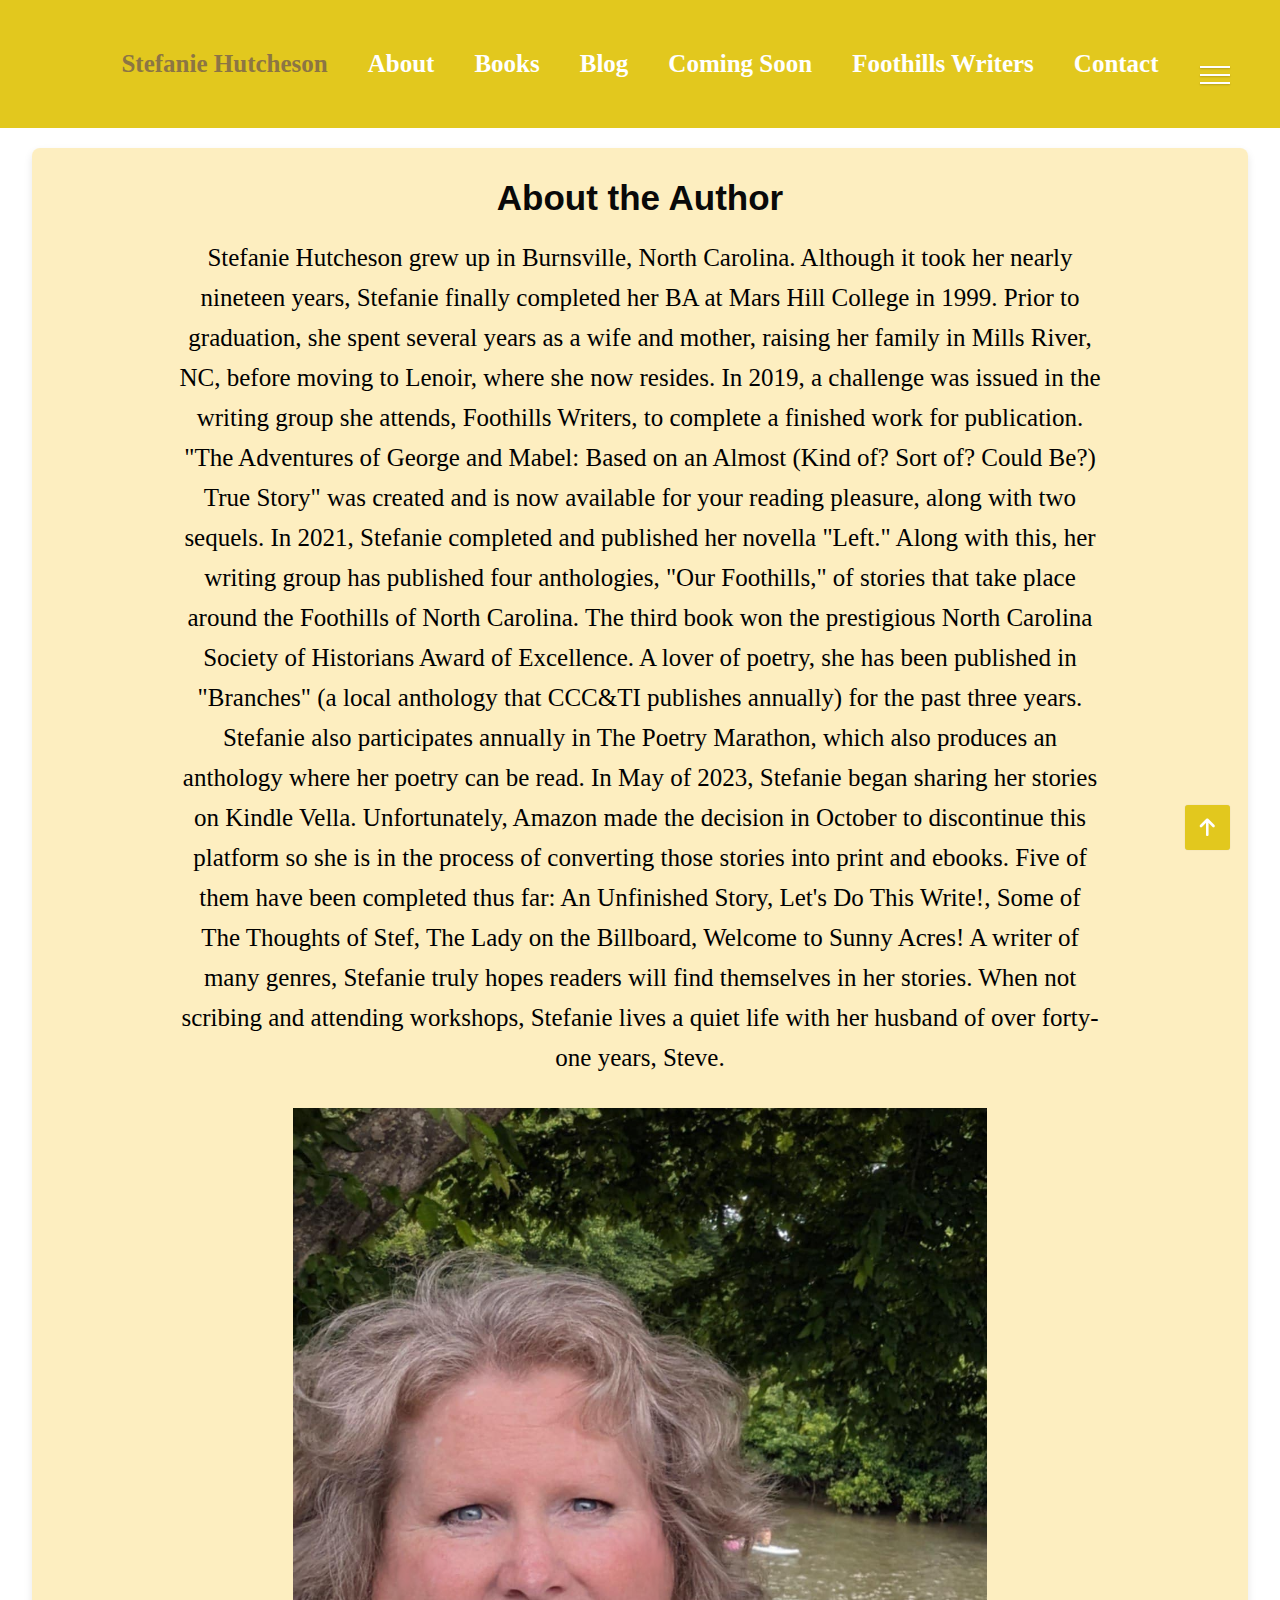
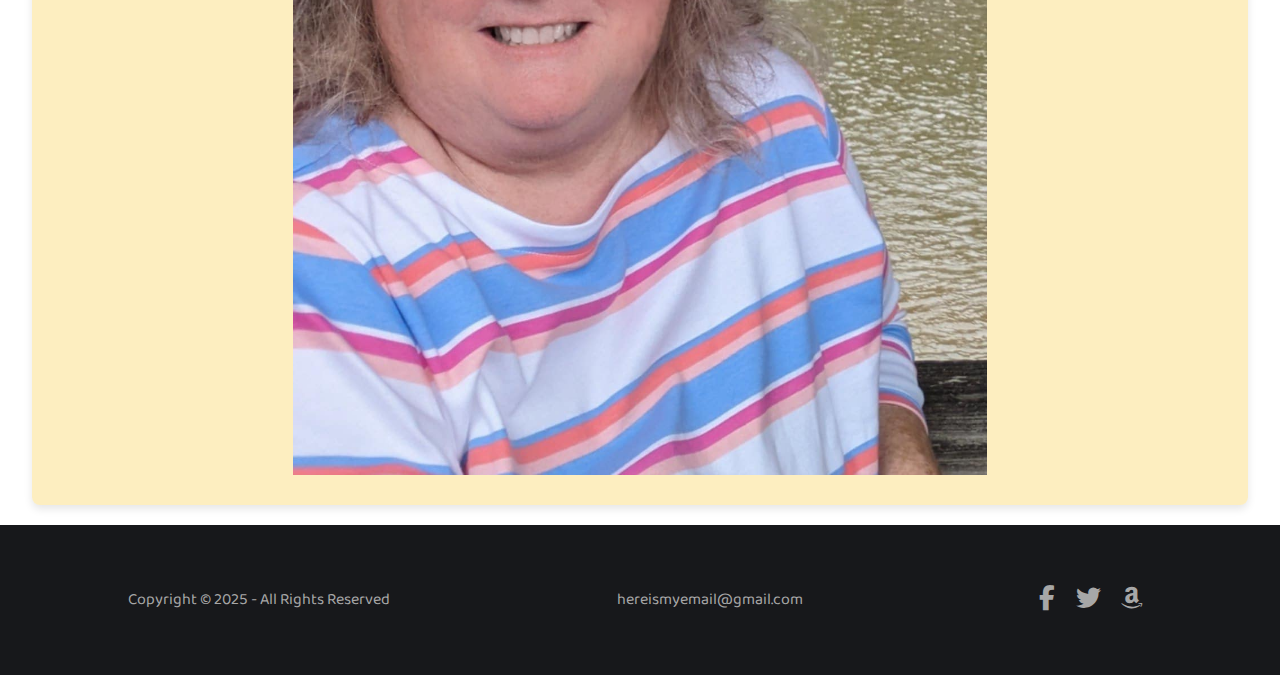
==== about.html @ 1865fa8c "first commit" ====
<!DOCTYPE html>
<html lang="en">

<head>
  <meta charset="UTF-8" />
  <meta http-equiv="X-UA-Compatible" content="IE=edge" />
  <meta name="viewport" content="width=device-width, initial-scale=1.0" />
  <title>Stefanie Hutcheson</title>
  <link rel="stylesheet" href="style.css" />
  <link rel="stylesheet" href="https://cdnjs.cloudflare.com/ajax/libs/font-awesome/6.1.1/css/all.min.css" />
  <link rel="preconnect" href="https://fonts.googleapis.com" />
  <link rel="preconnect" href="https://fonts.gstatic.com" crossorigin />
  <link
    href="https://fonts.googleapis.com/css2?family=Baloo+Da+2:wght@400;500;600;700;800&family=Josefin+Slab:ital,wght@0,400;0,600;1,300;1,400;1,600&family=Mulish:ital,wght@0,300;0,400;0,500;1,300;1,400;1,500&display=swap"
    rel="stylesheet" />
</head>

<body>
  <div class="container">
    <div class="hamburger-menu">
      <div class="line line-1"></div>
      <div class="line line-2"></div>
      <div class="line line-3"></div>
      <span>Close</span>
    </div>

    <header class="nav-bar">
      <nav>
        <ul>
          <li><a href="index.html">Stefanie Hutcheson</a></li>
          <li><a href="about.html">About</a></li>  
          <li><a href="books.html">Books</a></li>
          <li><a href="blog.html">Blog</a></li>
          <li><a href="coming-soon.html">Coming Soon</a></li>
          <li><a href="writing-group.html">Foothills Writers</a></li>
          <li><a href="contact.html">Contact</a></li>
        </ul>
      </nav>
    </header>


    <section class="sidebar">
      <div class="sidelogo-wrapper">
        <img src="images/blackWhiteDandilion.webp" alt="" />
      </div>
      <ul class="menu">
        <li class="menu-item">
          <a href="index.html" class="menu-link" data-content="Home">Home</a>
        </li>
        <li class="menu-item">
          <a href="about.html" class="menu-link" data-content="About Us">About</a>
        </li>
        <li class="menu-item">
          <a href="books.html" class="menu-link" data-content="Books">Books</a>
        </li>
        <li class="menu-item">
          <a href="blog.html" class="menu-link" data-content="Blog">Blog</a>
        </li>
        <li class="menu-item">
          <a href="coming-soon.html" class="menu-link" data-content="Coming Soon">Coming Soon</a>
        </li>
        <li class="menu-item">
          <a href="writing-group.html" class="menu-link" data-content="Foothills Writers">Foothills Writers</a>
        </li>
        <li class="menu-item">
          <a href="contact.html" class="menu-link" data-content="Contact">Contact</a>
        </li>
      </ul>
      <div class="social-media">
        <a href="index.html"><i class="fab fa-facebook-f"></i></a>
        <a href="index.html"><i class="fab fa-twitter"></i></a>
        <a
          href="https://www.amazon.com/stores/Stefanie-Hutcheson/author/B07WG8Z46K?ref=d6k_applink_bb_dls&dplnkId=3e61ffdc-f6aa-440f-a279-d1237e4a8101&isDramIntegrated=true&shoppingPortalEnabled=true"><i
            class="fab fa-amazon"></i></a>
      </div>
    </section>

    <section class="about">
      <header class="about-header">
        <h1>About the Author</h1>
      </header>

      <div class="about-content">
        <p>
          Stefanie Hutcheson grew up in Burnsville, North Carolina. Although it took
          her nearly nineteen years, Stefanie finally completed her BA at Mars Hill College in 1999.
          Prior to graduation, she spent several years as a wife and mother, raising her family
          in Mills River, NC, before moving to Lenoir, where she now resides. In 2019, a challenge
          was issued in the writing group she attends, Foothills Writers, to complete a finished
          work for publication. "The Adventures of George and Mabel: Based on an Almost
          (Kind of? Sort of? Could Be?) True Story" was created and is now available for
          your reading pleasure, along with two sequels. In 2021, Stefanie completed and published her
          novella "Left." Along with this, her writing group has published four anthologies, "Our Foothills," 
          of stories that take place around the Foothills of North Carolina. The third book won the prestigious
          North Carolina Society of Historians Award of Excellence. A lover of poetry, she has been published in 
          "Branches" (a local anthology that CCC&TI publishes annually) for the past three years. Stefanie also
          participates annually in The Poetry Marathon, which also produces an anthology where her poetry can be read.
          In May of 2023, Stefanie began sharing her stories on Kindle Vella. Unfortunately, Amazon made the decision
          in October to discontinue this platform so she is in the process of converting those stories into print and ebooks.
          Five of them have been completed thus far: An Unfinished Story, Let's Do This Write!, Some of The Thoughts of Stef,
          The Lady on the Billboard, Welcome to Sunny Acres! A writer of many genres, Stefanie truly hopes readers will find 
          themselves in her stories. When not scribing and attending workshops, Stefanie lives a quiet life with her husband
          of over forty-one years, Steve. 
        </p>
        <img src="images/stefanie.png" alt="Author's Photo" class="author-photo">
      </div>
    </section>

    <footer class="footer">
      <div class="footer-content">
        <p class="copyright">
          Copyright &copy; 2025 - All Rights Reserved
        </p>

        <p class="copyright">hereismyemail@gmail.com</p>
        <div class="social-list">
          <a href=""><i class="fab fa-facebook-f"></i> </a>
          <a href=""><i class="fab fa-twitter"></i> </a>
          <a
            href="https://www.amazon.com/stores/Stefanie-Hutcheson/author/B07WG8Z46K?ref=d6k_applink_bb_dls&dplnkId=3e61ffdc-f6aa-440f-a279-d1237e4a8101&isDramIntegrated=true&shoppingPortalEnabled=true#"><i
              class="fab fa-amazon"></i></a>
        </div>
      </div>
    </footer>
  </div>

  <a href="" class="scroll-btn">
    <i class="fas fa-arrow-up"></i>
  </a>

  <script src="script.js"></script>
  <script src="https://code.jquery.com/jquery-3.6.0.js" integrity="sha256-H+K7U5CnXl1h5ywQfKtSj8PCmoN9aaq30gDh27Xc0jk="
    crossorigin="anonymous"></script>
  <script src="tilt.js"></script>
</body>

</html>
---- style.css ----
* {
    margin: 0;
    padding: 0;
    outline: none;
    box-sizing: border-box;
    list-style: none;
    text-decoration: none;
}

html {
    font-size: 62.5%;
}





/*-------------------------------------------------*/
/* Nav Styles */



.nav-bar {
    width: 100%;
    height: 50%;
    padding: 5rem;
    background-color: rgb(226, 200, 30);
}

.nav-bar nav ul {
    list-style: none;
    /* Removes bullets */
    display: flex;
    /* Displays list items horizontally */
    gap: 20px;
    /* Adds space between list items */
    padding: 0;
    /* Removes default padding */
    margin: 0;
    /* Removes default margin */
    justify-content: center;
    /* Centers the items horizontally */
}


/* Styling for each link in the navigation */
.nav-bar nav ul li a {
    text-decoration: none;
    /* Removes underline */
    color: #ffffff;
    /* Sets text color */
    font-weight: bold;
    /* Makes text bold */
    padding: 10px 10px;
    /* Adds padding for clickable area */
    transition: color 0.3s ease;
    /* Smooth color change on hover */
    font-size: 3.5rem;
}

/* Hover effect for links */
.nav-bar nav ul li a:hover {
    color: #5d5d5d;
    /* Changes color when hovered */
}

.nav-bar nav ul li:first-child a {
    font-family: "Lucida Handwriting", cursive;
    color: #8c7544;
    /* Changes the font color to red */
    transition: font-size 0.3s ease, color 0.3s ease;
    /* Smooth hover effects */
}

.nav-bar nav ul li:first-child a:hover {
    font-size: 3.7rem;
    color: #8c7544;
}


.img-wrapper {
    width: 100%;
    height: 100%;
    background-color: black;
    overflow: hidden;
}

.img-wrapper img {
    width: 100%;
    height: 100%;
    object-fit: cover;
    opacity: 0.5;
    animation: scale 25s;
}

@keyframes scale {
    0% {
        transform: scale(1.3);
    }

    100% {
        transform: scale(1);
    }
}


.header {
    width: 100%;
    height: 120vh;
    perspective: 100rem;
    overflow: hidden;
}



/*-----------------------------------------------*/
/* Blog Styles */


.blogs-wrapper {
    display: grid;
    grid-template-columns: repeat(3, 1fr);
    gap: 1.5rem;
    justify-items: center;
    align-items: center;
}

.blog-box {
    background: #fff;
    border: 1px solid #ddd;
    border-radius: 8px;
    overflow: hidden;
    box-shadow: 0 4px 6px rgba(0, 0, 0, 0.1);
    transition: transform 0.3s, box-shadow 0.3s;
    width: 80%;
    margin-bottom: 17%;

}

.blog-box:hover {
    transform: translateY(-10px);
    box-shadow: 0 6px 12px rgba(0, 0, 0, 0.2);
}

.blog-box-img-wrapper {
    height: 60%;
    overflow: hidden;
}

.blog-box-img-wrapper img {
    width: 100%;
    height: auto;
    display: block;
    object-fit: cover;
    filter: brightness(70%);
}

.blog-box-title-wrapper {
    padding: 1rem;
    text-align: center;
    height: 40%;
    margin-top: 5%;
}

.blog-box-title-wrapper a {
    font-size: 3rem;
    color: #4a4a4a;
    transition: color 0.3s;
    font-family: 'Mulish', sans-serif;
}

.blog-box-title-wrapper a:hover {
    color: #333;
}


header.blog-header {
    padding: 2rem;
    background-color: #f9f9f9;
    text-align: center;
    margin-bottom: 5%;
}


#blog-content {
    margin: 20px;
    margin-bottom: 50px;

}

#blog-content h2 {
    font-size: 3rem;
    color: #333;
    font-family: 'Arial', sans-serif;
}

#blog-content p {
    font-size: 2rem;
    color: #666;
    line-height: 1.6;
    margin-bottom: 1.5rem;
    width: 80%;
}





/*-----------------------------------------------*/
/* About Section Styles */
.about {
    background-color: #face4557;
    padding: 3rem;
    margin: 2rem 0;
    border-radius: 8px;
    box-shadow: 0 4px 8px rgba(0, 0, 0, 0.1);
    width: 95%;

    margin-left: auto;
    margin-right: auto;
}

.about-header {
    text-align: center;
    margin-bottom: 2rem;
}

.about-header h1 {
    font-size: 3.5rem;
    color: #090909;
    font-family: 'Arial', sans-serif;
}

.about-content {
    display: flex;
    flex-direction: column;
    align-items: center;
    justify-content: center;
    text-align: center;
}

.about-content p {
    font-size: 2.5rem;
    color: #000000;
    line-height: 1.6;
    margin-bottom: 1.5rem;
    max-width: 80%;
}

.author-photo {
    width: 60%;
    height: 60%;
    box-shadow: #1f1f1f;


}

.about-content img {
    margin-top: 1.5rem;
}







/*-----------------------------------------------*/
/* Reviews Section Styles */
.reviews {
    width: 100%;
    height: 70vh;
    perspective: 100rem;
    overflow: hidden;
    display: flex;
    justify-content: space-evenly;
    /* Spaces out the reviews evenly */
    align-items: center;
    /* Centers the reviews vertically */
    padding: 2rem;
    background-color: #f4f4f4;
    /* Light background for better contrast */
}

.review {
    background-color: #fff;
    width: 30%;
    /* Adjust the width for each review */
    height: 40rem;
    /* Adjusted height to fill space */
    border: 1px solid #ccc;
    /* Light border */
    border-radius: 8px;
    /* Rounded corners */
    padding: 1.5rem;
    box-shadow: 0 4px 6px rgba(0, 0, 0, 0.1);
    /* Subtle shadow for depth */
    transition: transform 0.3s ease-in-out;
    /* Smooth hover effect */
    display: flex;
    flex-direction: column;

}

.review:hover {
    transform: translateY(-10px);
    /* Slight hover lift effect */
}

.review-content {
    font-family: Arial, sans-serif;
    font-size: 3rem;
    /* Adjusted font size */
    color: #555;
    text-align: left;
    /* Center the text */
    margin-bottom: 1rem;
    /* Space between the content and customer name */
}

.review-rating {
    margin-top: 5rem;
    margin-bottom: 1rem;
    font-size: 3rem;
    /* Adjusted font size */
    color: #f39c12;
    /* Golden color for rating */
    text-align: left;
    /* Center the rating */
}

.review-rating p {
    margin: 0;
}

.customer-name {
    margin-top: 1rem;
    font-size: 3rem;
    /* Adjusted font size */
    font-weight: bold;
    color: #333;
    text-align: left;
    /* Center the name */
}








/*-----------------------------------------------*/
/* home page banner Styles */
.banner {
    position: absolute;
    display: flex;
    top: 10%;
    left: 15%;
}

.left-content {
    width: 50%;
    /* Space for the text on the left side */
    display: flex;
    flex-direction: column;
    justify-content: center;
    padding: 5rem;
}

.right-content {
    width: 50%;
    /* Space for the image on the right side */
}

.left-content h1 {
    font-family: "Baloo Da 2", serif;
    font-size: 5rem;
    font-weight: 300;
    color: #fff;
    width: 100%;
    line-height: 5rem;
    letter-spacing: 0.2rem;
    text-shadow: 0 0.3rem 0.5rem rgba(0, 0, 0, 0.4);
    opacity: 0;
    animation: moveBanner 1s 0.5s forwards;
    margin-bottom: 3rem;
}

.left-content p {
    font-family: "Josefin Slab", serif;
    font-size: 3rem;
    color: #fff;
    width: 70%;
    letter-spacing: 0.1rem;
    margin-bottom: 3rem;
    text-shadow: 0 0.3rem 0.5rem rgba(0, 0, 0, 0.4);
    opacity: 0;
    animation: moveBanner 1s 0.7s forwards;
}

.left-content button {
    width: 25rem;
    height: 7rem;
    background-color: rgb(226, 200, 30);
    border: none;
    font-family: "Mulish", serif;
    font-size: 2rem;
    text-transform: uppercase;
    color: #fff;
    text-shadow: 0 0.2rem 0.4rem rgba(0, 0, 0, 0.2);
    box-shadow: 0 0.3rem 0.5rem rgba(0, 0, 0, 0.2);
    cursor: pointer;
    opacity: 0;
    animation: moveBanner 1s 0.9s forwards;
}


.right-content img {
    width: 75%;
    /* Make the image take up the available space */
    height: auto;
    /* Maintain aspect ratio */
    cursor: pointer;
    /* Makes the image clickable */
    animation: moveBanner 1s 0s forwards;
}





/****************************************************/
/* coming soon banner Styles */

.soon-left-content {
    width: 50%;
    /* Space for the text on the left side */
    display: flex;
    flex-direction: column;
    justify-content: center;
    padding: 5rem;
}

.soon-right-content {
    width: 50%;
    /* Space for the image on the right side */
}

.soon-left-content h1 {
    font-family: "Baloo Da 2", serif;
    font-size: 5rem;
    font-weight: 300;
    color: #fff;
    width: 100%;
    line-height: 5rem;
    letter-spacing: 0.2rem;
    text-shadow: 0 0.3rem 0.5rem rgba(0, 0, 0, 0.4);
    opacity: 0;
    animation: moveBannerLeft 1s 0.5s forwards;
    margin-bottom: 3rem;
}

.soon-left-content p {
    font-family: "Josefin Slab", serif;
    font-size: 3rem;
    color: #fff;
    width: 70%;
    letter-spacing: 0.1rem;
    margin-bottom: 3rem;
    text-shadow: 0 0.3rem 0.5rem rgba(0, 0, 0, 0.4);
    opacity: 0;
    animation: moveBannerLeft 1s 0.7s forwards;
}

.soon-left-content button {
    width: 25rem;
    height: 7rem;
    background-color: rgb(226, 200, 30);
    border: none;
    font-family: "Mulish", serif;
    font-size: 2rem;
    text-transform: uppercase;
    color: #fff;
    text-shadow: 0 0.2rem 0.4rem rgba(0, 0, 0, 0.2);
    box-shadow: 0 0.3rem 0.5rem rgba(0, 0, 0, 0.2);
    cursor: pointer;
    opacity: 0;
    animation: moveBannerLeft 1s 0.9s forwards;
}


.soon-right-content img {
    width: 75%;
    /* Make the image take up the available space */
    height: auto;
    /* Maintain aspect ratio */
    cursor: pointer;
    /* Makes the image clickable */
    animation: moveBannerRight 1s 0s forwards;
}



@keyframes moveBanner {
    0% {
        transform: translateY(80rem) rotateY(-20deg);
    }

    100% {
        transform: translateY(0) rotateY(0);
        opacity: 1;
    }
}


@keyframes moveBannerLeft {
    0% {
        transform: translateX(-40rem) rotateY(-20deg);
    }

    100% {
        transform: translateY(0) rotateY(0);
        opacity: 1;
    }
}

@keyframes moveBannerRight {
    0% {
        transform: translateX(100rem) rotateY(-20deg);
    }

    100% {
        transform: translateY(0) rotateY(0);
        opacity: 1;
    }
}

@keyframes moveBannerTop {
    0% {
        transform: translateY(-120rem) rotateY(-20deg);
    }

    100% {
        transform: translateY(0) rotateY(0);
        opacity: 1;
    }
}






/*-----------------------------------------------*/
/* Sidebar and Hamburger Styles */



.line {
    width: 100%;
    height: 0.2rem;
    background-color: #fff;
    box-shadow: 0 0.1rem 0.2rem rgba(0, 0, 0, 0.2);
}

.change .line {
    background-color: rgba(0, 0, 0, 0.8);
}

.change .line-1 {
    transform: rotate(45deg) translate(0.3rem, 0.8rem);
}

.change .line-2 {
    opacity: 0;
    visibility: hidden;
}

.change .line-3 {
    transform: rotate(-45deg) translate(0.3rem, -0.8rem);
}

.hamburger-menu {
    width: 3rem;
    height: 3rem;
    position: fixed;
    top: 6rem;
    right: 5rem;
    z-index: 200;
    display: flex;
    flex-direction: column;
    justify-content: space-evenly;
    cursor: pointer;
    transition: 0.7s;
}

.change .hamburger-menu {
    right: 30rem;
}


.hamburger-menu span {
    position: absolute;
    left: 5rem;
    width: 10rem;
    height: 4rem;
    background-color: rgb(226, 200, 30);
    display: flex;
    justify-content: center;
    align-items: center;
    color: #fff;
    font-family: "Baloo Da 2", serif;
    font-size: 1.6rem;
    letter-spacing: 0.1;
    opacity: 0;
    visibility: hidden;
    transition: all 0.7s;
}

.change .hamburger-menu:hover span {
    opacity: 1;
    visibility: visible;
}

.hamburger-menu span::before {
    content: "";
    position: absolute;
    border-left: 1rem solid transparent;
    border-right: 1rem solid rgb(226, 200, 30);
    border-bottom: 1rem solid transparent;
    border-top: 1rem solid transparent;
    top: 50%;
    left: -2rem;
    transform: translateY(-50%);
}

.sidebar {
    width: 35rem;
    height: 100vh;
    position: fixed;
    top: 0;
    right: -40rem;
    background-color: #fff;
    transition: right 0.5s;
    z-index: 100;
}

.change .sidebar {
    right: 0;
}

.sidelogo-wrapper {
    position: absolute;
    top: 35%;
    left: 44%;
    bottom: 20%;
    transform: translate(-50%, -50%);
    width: 50%;
    height: 50%;
    padding-bottom: 5%;
}

.sidelogo-wrapper img {
    justify-content: center;
    width: 120%;
    height: 60%;
    object-fit: cover;
}

.menu {
    position: absolute;
    top: 55%;
    left: 50%;
    bottom: 25%;
    transform: translate(-50%, -50%);
}

.menu-item {
    text-align: center;
    margin-bottom: 2rem;
}

.menu-link {
    font-family: "Baloo Da 2", serif;
    font-size: 2.4rem;
    color: #555;
    position: relative;
}

.menu-link::before {
    content: attr(data-content);
    position: absolute;
    top: 0;
    left: 0;
    color: rgb(226, 200, 30);
    width: 0;
    overflow: hidden;
    white-space: nowrap;
    transition: width 0.3s ease-in-out;
}

.menu-link:hover::before {
    width: 100%;
}

.social-media {
    position: absolute;
    bottom: 3rem;
    width: 100%;
    display: flex;
    justify-content: center;
}

.social-media i {
    font-size: 2.2rem;
    margin: 2rem;
    width: 4.5rem;
    height: 4.5rem;
    background-color: #777;
    color: #fff;
    display: flex;
    justify-content: center;
    align-items: center;
    border-radius: 50%;
    transition: background-color 0.3s;
}

.social-media i:hover {
    background-color: rgb(226, 200, 30);
}






/*-----------------------------------------------*/
/* books page */
.about-us {
    width: 100%;
    background-color: whitesmoke;
    padding-bottom: 15rem;
}

.section-header {
    display: flex;
    flex-direction: column;
    align-items: center;
    padding: 7rem 0 10rem 0;
}

.section-heading {
    font-family: "Mulish", serif;
    font-size: 5rem;
    font-weight: 300;
    color: #4b4b4b;
    margin-bottom: 6rem;
    margin-right: 2rem;
}

.underline {
    width: 23rem;
    height: 0.3rem;
    margin-right: 2rem;
    background-color: rgb(226, 200, 30);
}



.about-us-img-wrapper {
    grid-column: 6 / 10;
    grid-row: 2 / 4;
    width: 120%;
}

.about-us-img-wrapper img {
    width: 120%;
    object-fit: cover;
    opacity: 0.9;
}

.team {
    display: flex;
    flex-direction: column;
    justify-content: center;
    align-items: center;
    padding: 0 5rem 20rem 5rem;
}

.cards-wrapper {
    display: flex;
    justify-content: space-evenly;
    margin-top: 2rem;
    width: 100%;
}

.card {
    width: fit-content;
    height: 55rem;
    box-shadow: 0 1rem 4rem rgba(0, 0, 0, 0.4);
    border-radius: 0.5rem;
    position: relative;
}

.card-img-wrapper {
    width: 100%;
    height: 100%;
    background-color: #262626;
    border-radius: 0.5rem;
}

.card-img-wrapper img {
    width: 100%;
    height: 100%;
    object-fit: cover;
    opacity: 0.8;
    border-radius: 0.5rem;
    transition: opacity 0.3s;
}

.card:hover .card-img-wrapper img {
    opacity: 0.5;
}

.card-info {
    position: absolute;
    bottom: 0rem;
    padding: 2rem;
    text-shadow: 0 0.2rem 0.5rem rgba(0, 0, 0, 0.4);
    opacity: 0;
    visibility: hidden;
    transition: all 0.4s;
}

.card:hover .card-info {
    bottom: 2rem;
    opacity: 1;
    visibility: visible;
}










/*-----------------------------------------------*/
/* Contact Us Styles */
.contact {
    width: 100%;
    height: 100vh;
    background-color: #9b9b9b;
    display: flex;
    justify-content: center;
    align-items: center;
}

.contact-wrapper {
    width: 60%;
    height: 75rem;
    display: flex;
    box-shadow: 0 3rem 7rem rgba(0, 0, 0, 0.5);
    animation: moveBannerTop 1.5s 0s forwards;

}

.contact-left {
    width: 35%;
    background: linear-gradient(rgba(198, 198, 198, 0), rgba(157, 157, 157, 0)),
        url(images/yellowSketch3.webp) center no-repeat;
    background-size: cover;
}

.contact-right {
    width: 65%;
    background-color: #eee;
    padding: 3rem 10rem 10rem 10rem;
}

.contact-heading {
    font-family: "Baloo Da 2", serif;
    font-size: 6rem;
    font-weight: 300;
    color: #272727;
    margin-bottom: 5rem;
    text-align: center;
}

.contact-right form {
    width: 100%;
    display: flex;
    flex-direction: column;
    align-items: center;
}

.input-group {
    position: relative;
}

.field {
    width: 45rem;
    background-color: transparent;
    border: none;
    border-bottom: 0.2rem dashed #636363;
    margin: 3rem 0;
    padding: 1rem 1rem 1rem 0;
    font-family: "Mulish", serif;
    font-size: 1.6rem;
    color: #4b4b4b;
}

.input-group input {
    height: 4rem;
}

.input-group textarea {
    max-height: 7rem;
    max-width: 45rem;
}

.field:focus {
    border-bottom-style: solid;
}

.input-group label {
    position: absolute;
    left: 0;
    font-family: "Baloo Da 2", serif;
    font-size: 1.8rem;
    color: #4b4b4b;
    text-transform: uppercase;
    pointer-events: none;
    transition: all 0.3s;
}

.input-label {
    bottom: 3rem;
}

.message {
    bottom: 6rem;
}

.field:focus~label {
    transform: translateY(-3rem);
    font-size: 1.2rem;
}

.submit-btn {
    width: 45rem;
    height: 5rem;
    background-color: rgb(226, 200, 30);
    color: #fff;
    border: none;
    margin-top: 2rem;
    font-family: "Mulish", serif;
    font-size: 2rem;
    font-weight: 300;
    text-transform: uppercase;
    letter-spacing: 0.2rem;
    cursor: pointer;
    text-shadow: 0 0.1rem 0.3rem rgba(0, 0, 0, 0.5);
    box-shadow: 0 0.1rem 0.3rem rgba(0, 0, 0, 0.3);
}


/*-----------------------------------------------*/
/* Showcase Styles */

.showcase-box {
    display: flex;
    align-items: center;
    justify-content: center;
    /* border: 1px solid #ddd; */
    padding: 20px;
    /* border-radius: 8px; */
    box-shadow: 0 4px 6px rgba(0, 0, 0, 0.1);
    background-color: #e5e2d3;
    margin: 0px 0;
    padding-bottom: 10%;
    padding-top: 10%;
}





.showcase-left-side {
    flex: 1;
    max-width: 30%;
    text-align: center;
;

}

.showcase-left-side img {
    max-width: 100%;
    height: auto;
    border-radius: 8px;
    cursor: pointer;
    transition: transform 0.3s ease;
}

.showcase-left-side img:hover {
    transform: scale(1.05);
}

.showcase-right-side {
    flex: 2;
    max-width: 60%;
    padding-left: 50px;
}

.showcase-right-side .review {
    width: 50%;
}

.showcase-right-side p {
    font-size: 2rem;
    line-height: 1.6;
    color: #333;
    margin: 0 0 10px;
}

.showcase-right-side h2 {
    font-size: 2.5rem;
    margin-bottom: 10px;
    color: #111;
    font-weight: bold;
}

.showcase-text {
    width: 50%;
    margin-top: 5%;
}

#showcase-header {
    background-color: #e5e2d3;
}

@media (max-width: 768px) {
    .showcase-box {
        flex-direction: column;
        text-align: center;
    }

    .showcase-left-side,
    .showcase-right-side {
        max-width: 100%;
        padding: 0;
    }

    .showcase-right-side {
        margin-top: 20px;
    }
}





/*-----------------------------------------------*/
/* Footer Styles */
.footer {
    width: 100%;
    height: 15rem;
    background-color: #17181b;
    display: flex;
    justify-content: center;
    align-items: center;
}

.footer-content {
    width: 60%;
    display: flex;
    justify-content: space-between;
}

.copyright {
    font-family: "Baloo Da 2", serif;
    font-size: 1.6rem;
    color: #a7a7a7;
}

.social-list a {
    margin: 0.9rem;
}

.social-list i {
    font-size: 2.5rem;
    color: #a7a7a7;
}

/*button to scroll to top*/
.scroll-btn {
    position: fixed;
    right: 5rem;
    bottom: 5rem;
    width: 4.5rem;
    height: 4.5rem;
    background-color: rgb(226, 200, 30);
    display: flex;
    justify-content: center;
    align-items: center;
    font-size: 2rem;
    color: #fff;
    box-shadow: 0 0 .1rem rgba(0, 0, 0, 0.2);
    border-radius: 0.3rem;

}












/*-----------------------------------------------*/
/* Media Queries */

@media(max-width: 3500px) {

    .header {
        height: 130vh;
    }
}

@media(max-width: 3000px) {

    .header {
        height: 130vh;
    }

}


@media(max-width: 2500px) {

    .header {
        height: 120vh;
    }

}

@media(max-width: 2000px) {

    .header {
        height: 105vh;
    }
}

@media(max-width: 1500px) {

    .nav-bar nav ul li:first-child a:hover {
        font-size: 2.3rem;

    }

    .header {
        height: 90vh;
    }

    .about us img-wrapper {
        grid-row: 3 / -1;
    }

    .card {
        width: fit-content;
        height: 40rem;
        margin-bottom: 0;
    }

    .contact-wrapper {
        width: 80%;
        height: 65rem;
    }

    .footer-content {
        width: 80%
    }



}

@media(max-width: 1400px) {

    .nav-bar nav ul li a {
        font-size: 2.5rem;
        /* Smaller font size */
    }

    .header {
        height: 80vh;
    }

    .banner h1 {
        font-size: 6rem;
        line-height: 7rem;
    }

    .banner p {
        font-size: 3rem;
    }

    .banner button {
        width: 20rem;
        height: 5rem;
        font-size: 1.6rem;
    }

    .menu-link {
        font-size: 2.4rem;
    }

    .service:nth-child(1) {
        grid-column: 3 / 7;
    }

    .service:nth-child(2) {
        grid-column: 2 / 6;
    }

    .service:nth-child(3) {
        grid-column: 3 / 7;
    }

    .service:nth-child(4) {
        grid-column: 11 / 15;
    }

    .service:nth-child(5) {
        grid-column: 12 / 16;
    }

    .service:nth-child(6) {
        grid-column: 11 / 15;
    }
}

@media (max-width: 1300px) {

    .header {
        height: 70vh;
    }

    .team {
        padding-bottom: 5rem;
    }

    .cards-wrapper {

        align-items: center;
        margin-top: 4rem;
    }

    .card {
        margin-bottom: 0;
    }

    .contact-wrapper {
        width: 90%;
        height: 55rem;
    }

    .contact-heading {
        margin-bottom: 2rem;
    }

    .field {
        margin: 2rem 0;
    }
}

@media (max-width: 1050px) {

    .left-content {
        padding: 1rem;
    }

    .soon-left-content {
        padding: 1rem;
    }

    .nav-bar {
        padding: 1rem;
    }

    .nav-bar nav ul {
        gap: 1px;
    }

    .nav-bar nav ul li {
        padding: 0 5px;
        /* Reduces the padding between items */
    }

    .nav-bar nav ul li a {
        font-size: 1.8rem;
        /* Smaller font size */
    }


    .banner h1 {
        font-size: 4rem;
        line-height: 6rem;
    }

    .header {
        height: 70vh;
    }

    .banner p {
        font-size: 2rem;
    }

    .banner button {
        width: 18rem;
        height: 4rem;
        font-size: 1.5rem;
    }

    .services {
        display: flex;
        flex-direction: column;
        align-items: center;
    }

    .service {
        width: 40rem;
        margin-bottom: 6rem;
    }

    .about-us-img-wrapper {
        width: 40rem;
    }

    .about-us-img-wrapper img {
        width: 100%;
    }

    .contact-left {
        width: 0;
    }

    .contact-right {
        width: 100%;
    }

    .field {
        width: 55rem;
    }

    .input-group textarea {
        max-width: 55rem;
    }

    .submit-btn {
        width: 55rem;
    }

    .footer-content {
        flex-direction: column;
        align-items: center;
        text-align: center;
        width: 50%;
    }

    .copyright {
        order: 1;
        margin-top: 3rem;
    }

    .blogs-wrapper {
        grid-template-columns: repeat(2, 1fr);
    }

    .cards-wrapper {
        flex-direction: column;
        align-items: center;
    }

    .card {
        margin-bottom: 8rem;
    }

}

@media (max-height: 1100px) {
    .header {
        height: 150vh;
    }
    .menu-item {
        margin-bottom: 1rem;
    }
}

@media (max-height: 800px) {
    .menu {
        top: 52%;
    }


}

@media (max-height: 700px) {
    .menu {
        top: 52%;
    }

    .menu-item {
        margin-bottom: .1rem;
    }
}


@media (max-width: 740px) {



    .left-content {
        padding: 1rem;
    }

    .nav-bar {
        display: none;
    }

    .banner h1 {
        font-size: 4rem;
        line-height: 5rem;
    }

    .banner p {
        font-size: 2rem;
    }

    .field {
        width: 35rem;
    }

    .input-group textarea {
        max-width: 35rem;
    }

    .submit-btn {
        width: 35rem;
    }


    .header {
        height: 100vh;
    }

}

@media (max-width: 500px) {
    html {
        font-size: 45%;
    }



    .sidebar {
        width: 100%;
        right: -100%;
    }

    .change .hamburger-menu {
        right: 38rem;
    }

    .service {
        width: 30rem;
    }

    .footer {
        height: 18rem;
    }

    .blogs-wrapper {
        grid-template-columns: repeat(1, 1fr);
    }

    .header {
        height: 80vh;
    }

}



@media (max-width: 360px) {

    .header {
        height: 50vh;
    }

    .two {
        display: flex;
    }

    .hamburger-menu {
        top: 5rem;
    }

}


/* Optional: Add some responsiveness for smaller screens */
@media (max-width: 768px) {
    .reviews {
        flex-direction: column;
        /* Stack the reviews vertically on small screens */
        height: auto;
        padding: 1rem;
    }

    .review {
        width: 80%;
        /* Make the reviews take up more space */
        margin-bottom: 1rem;
    }
}
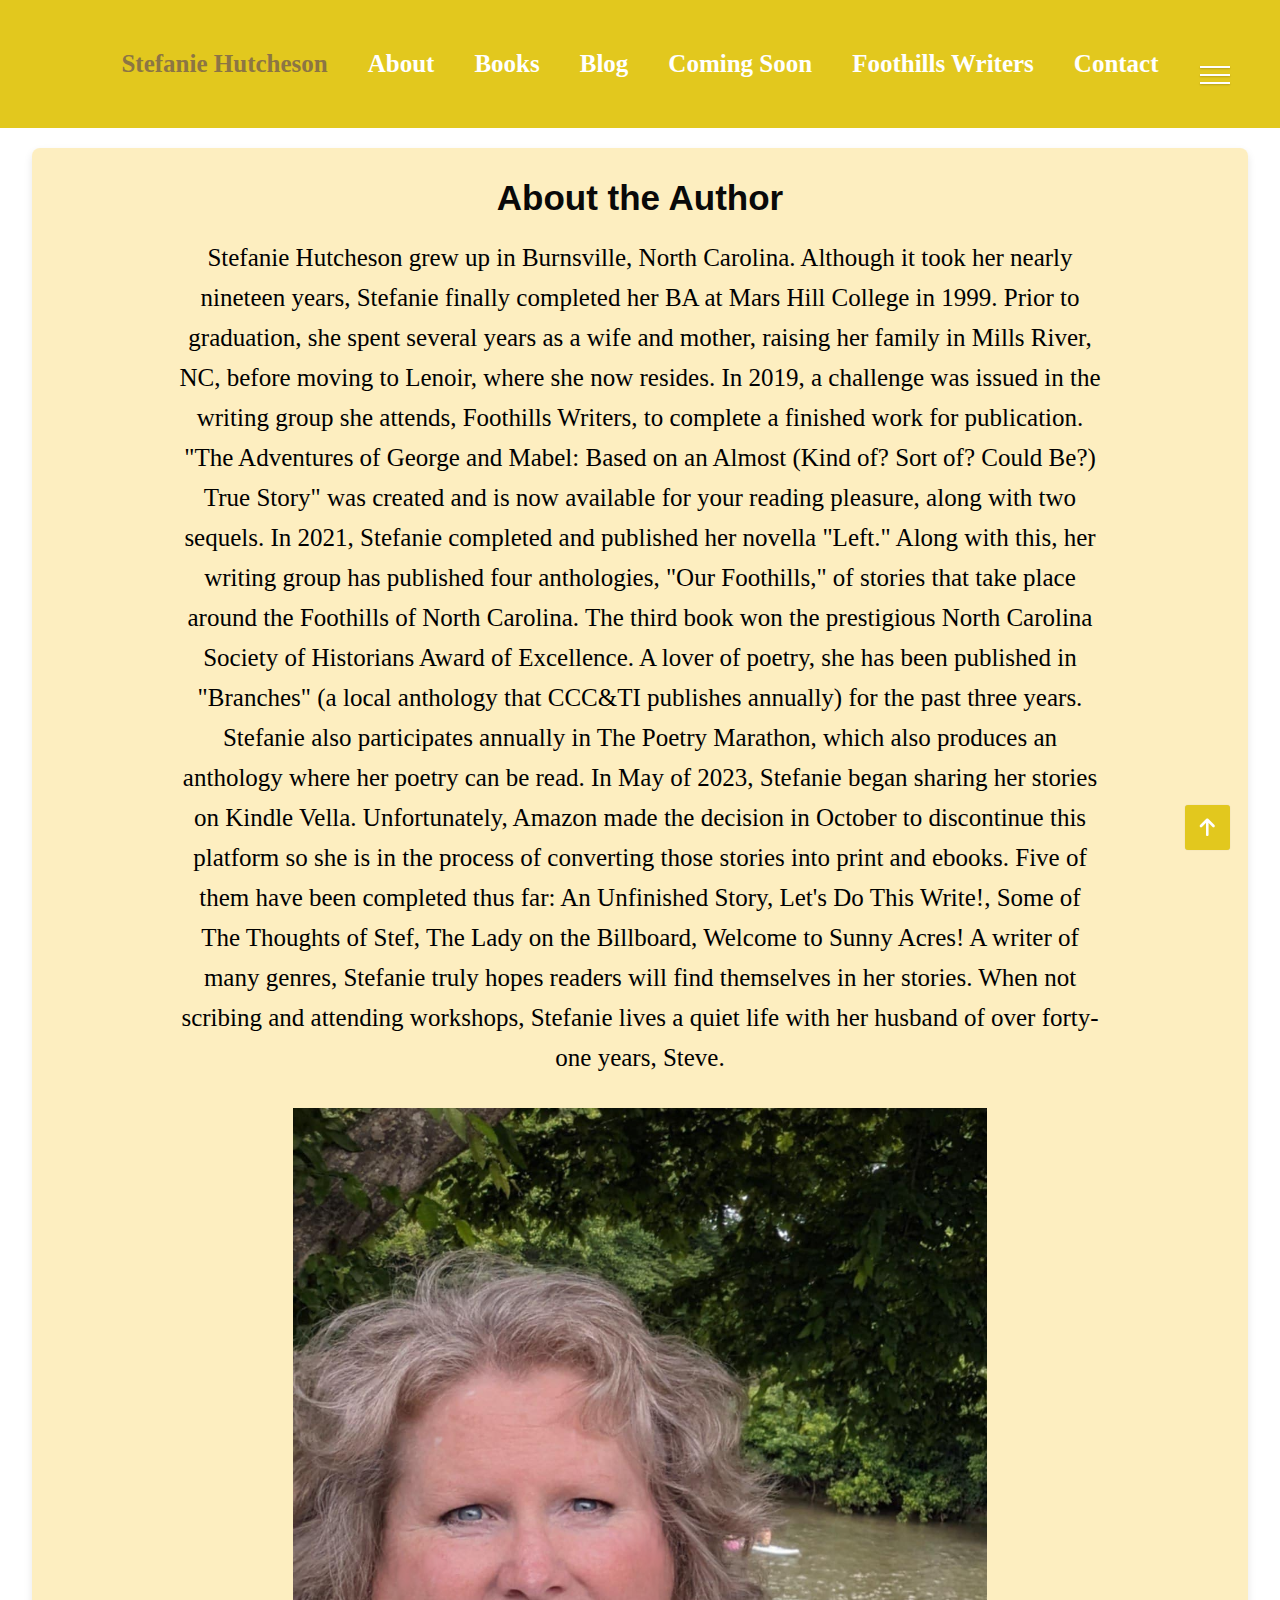
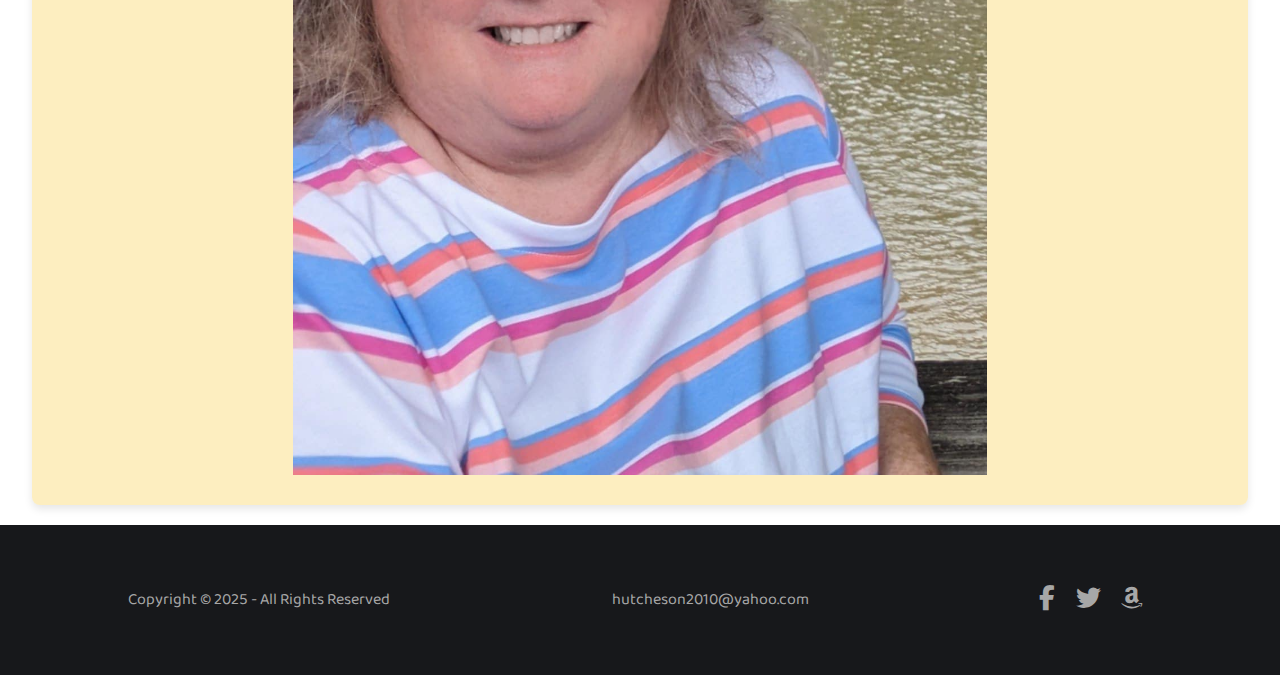
==== commit 15ae2846: "changed url links to social media" ====
--- a/about.html
+++ b/about.html
@@ -30,7 +30,7 @@
           <li><a href="index.html">Stefanie Hutcheson</a></li>
           <li><a href="about.html">About</a></li>  
           <li><a href="books.html">Books</a></li>
-          <li><a href="blog.html">Blog</a></li>
+          <li><a href="https://www.blogger.com/profile/12414966674573758079">Blog</a></li>
           <li><a href="coming-soon.html">Coming Soon</a></li>
           <li><a href="writing-group.html">Foothills Writers</a></li>
           <li><a href="contact.html">Contact</a></li>
@@ -67,11 +67,9 @@
         </li>
       </ul>
       <div class="social-media">
-        <a href="index.html"><i class="fab fa-facebook-f"></i></a>
-        <a href="index.html"><i class="fab fa-twitter"></i></a>
-        <a
-          href="https://www.amazon.com/stores/Stefanie-Hutcheson/author/B07WG8Z46K?ref=d6k_applink_bb_dls&dplnkId=3e61ffdc-f6aa-440f-a279-d1237e4a8101&isDramIntegrated=true&shoppingPortalEnabled=true"><i
-            class="fab fa-amazon"></i></a>
+        <a href="https://www.facebook.com/stefanie#"><i class="fab fa-facebook-f"></i></a>
+        <a href="https://x.com/WriteonwithStef"><i class="fab fa-twitter"></i></a>
+        <a href="https://www.amazon.com/stores/Stefanie-Hutcheson/author/B07WG8Z46K?ref=d6k_applink_bb_dls&dplnkId=3e61ffdc-f6aa-440f-a279-d1237e4a8101&isDramIntegrated=true&shoppingPortalEnabled=true"><i class="fab fa-amazon"></i></a>
       </div>
     </section>
 
@@ -112,13 +110,11 @@
           Copyright &copy; 2025 - All Rights Reserved
         </p>
 
-        <p class="copyright">hereismyemail@gmail.com</p>
+        <p class="copyright">hutcheson2010@yahoo.com</p>
         <div class="social-list">
-          <a href=""><i class="fab fa-facebook-f"></i> </a>
-          <a href=""><i class="fab fa-twitter"></i> </a>
-          <a
-            href="https://www.amazon.com/stores/Stefanie-Hutcheson/author/B07WG8Z46K?ref=d6k_applink_bb_dls&dplnkId=3e61ffdc-f6aa-440f-a279-d1237e4a8101&isDramIntegrated=true&shoppingPortalEnabled=true#"><i
-              class="fab fa-amazon"></i></a>
+          <a href="https://www.facebook.com/stefanie#"><i class="fab fa-facebook-f"></i> </a>
+          <a href="https://x.com/WriteonwithStef"><i class="fab fa-twitter"></i> </a>
+          <a href="https://www.amazon.com/stores/Stefanie-Hutcheson/author/B07WG8Z46K?ref=d6k_applink_bb_dls&dplnkId=3e61ffdc-f6aa-440f-a279-d1237e4a8101&isDramIntegrated=true&shoppingPortalEnabled=true#"><i class="fab fa-amazon"></i></a>
         </div>
       </div>
     </footer>
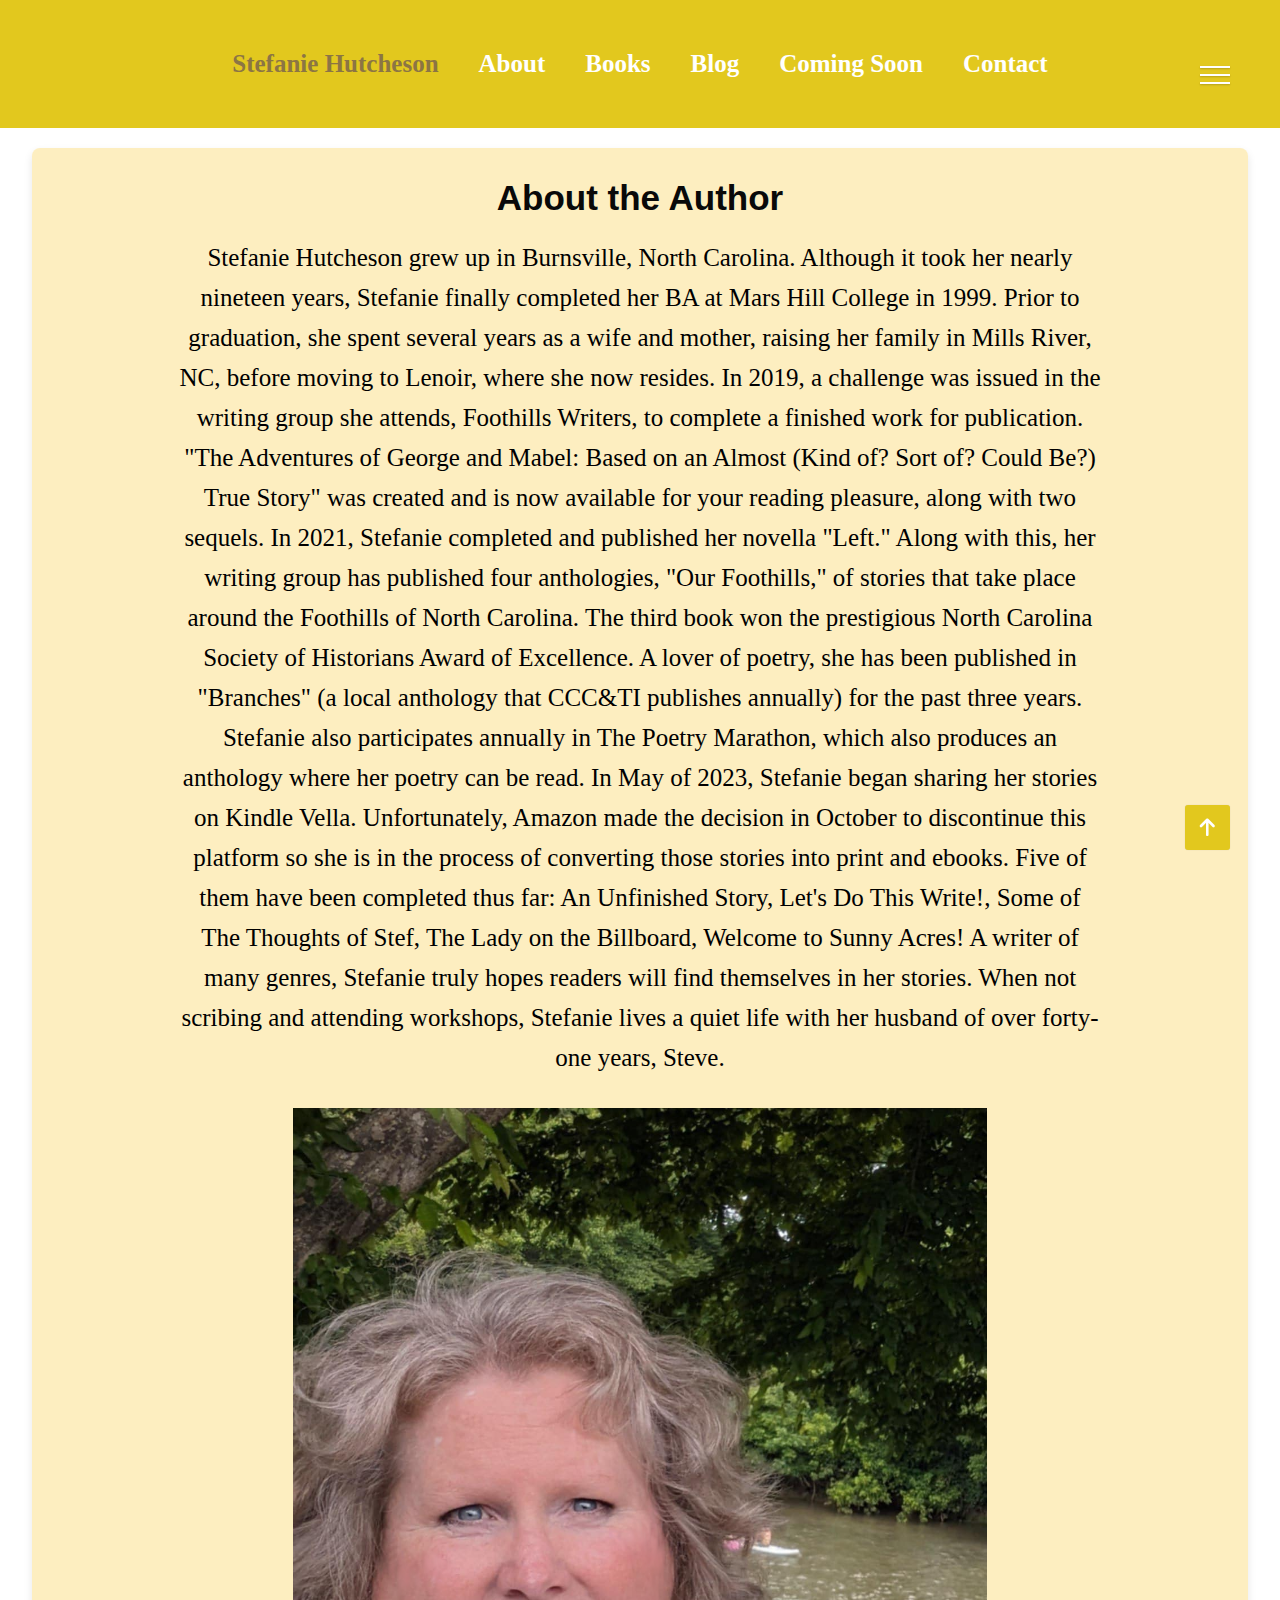
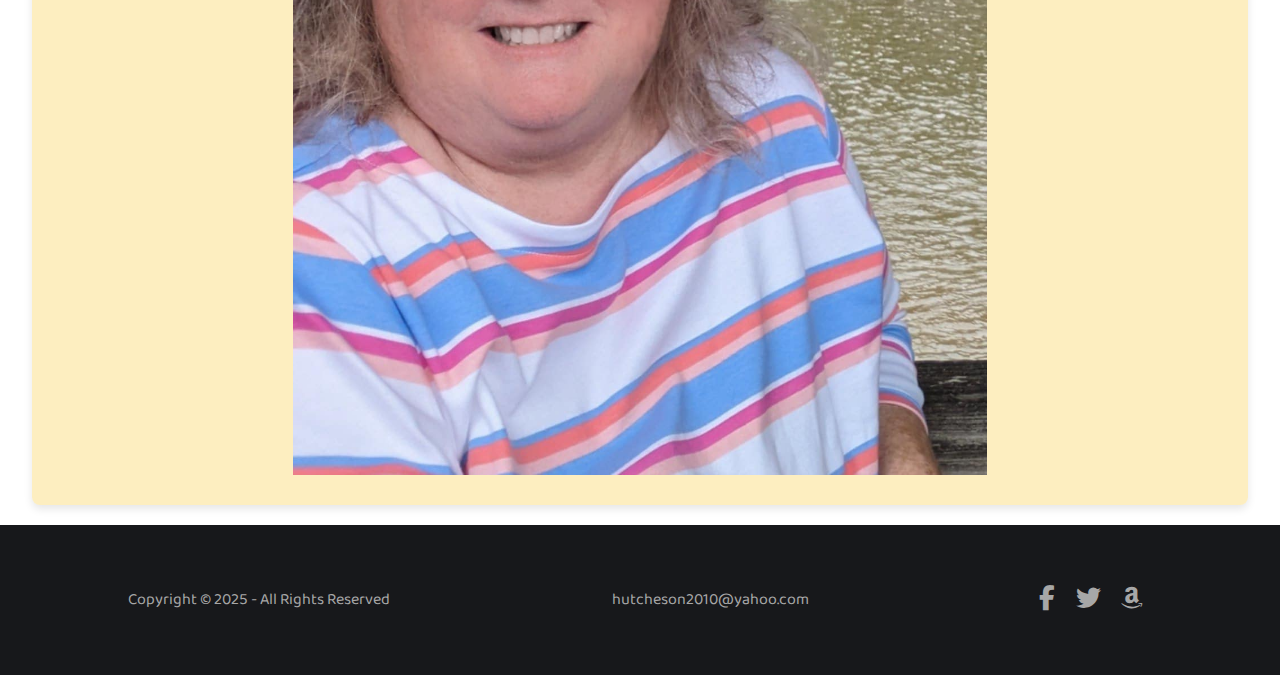
==== commit e41f5479: "link updates" ====
--- a/about.html
+++ b/about.html
@@ -32,7 +32,6 @@
           <li><a href="books.html">Books</a></li>
           <li><a href="https://www.blogger.com/profile/12414966674573758079">Blog</a></li>
           <li><a href="coming-soon.html">Coming Soon</a></li>
-          <li><a href="writing-group.html">Foothills Writers</a></li>
           <li><a href="contact.html">Contact</a></li>
         </ul>
       </nav>
@@ -54,13 +53,10 @@
           <a href="books.html" class="menu-link" data-content="Books">Books</a>
         </li>
         <li class="menu-item">
-          <a href="blog.html" class="menu-link" data-content="Blog">Blog</a>
+          <a href="https://www.blogger.com/profile/12414966674573758079" class="menu-link" data-content="Blog">Blog</a>
         </li>
         <li class="menu-item">
           <a href="coming-soon.html" class="menu-link" data-content="Coming Soon">Coming Soon</a>
-        </li>
-        <li class="menu-item">
-          <a href="writing-group.html" class="menu-link" data-content="Foothills Writers">Foothills Writers</a>
         </li>
         <li class="menu-item">
           <a href="contact.html" class="menu-link" data-content="Contact">Contact</a>
